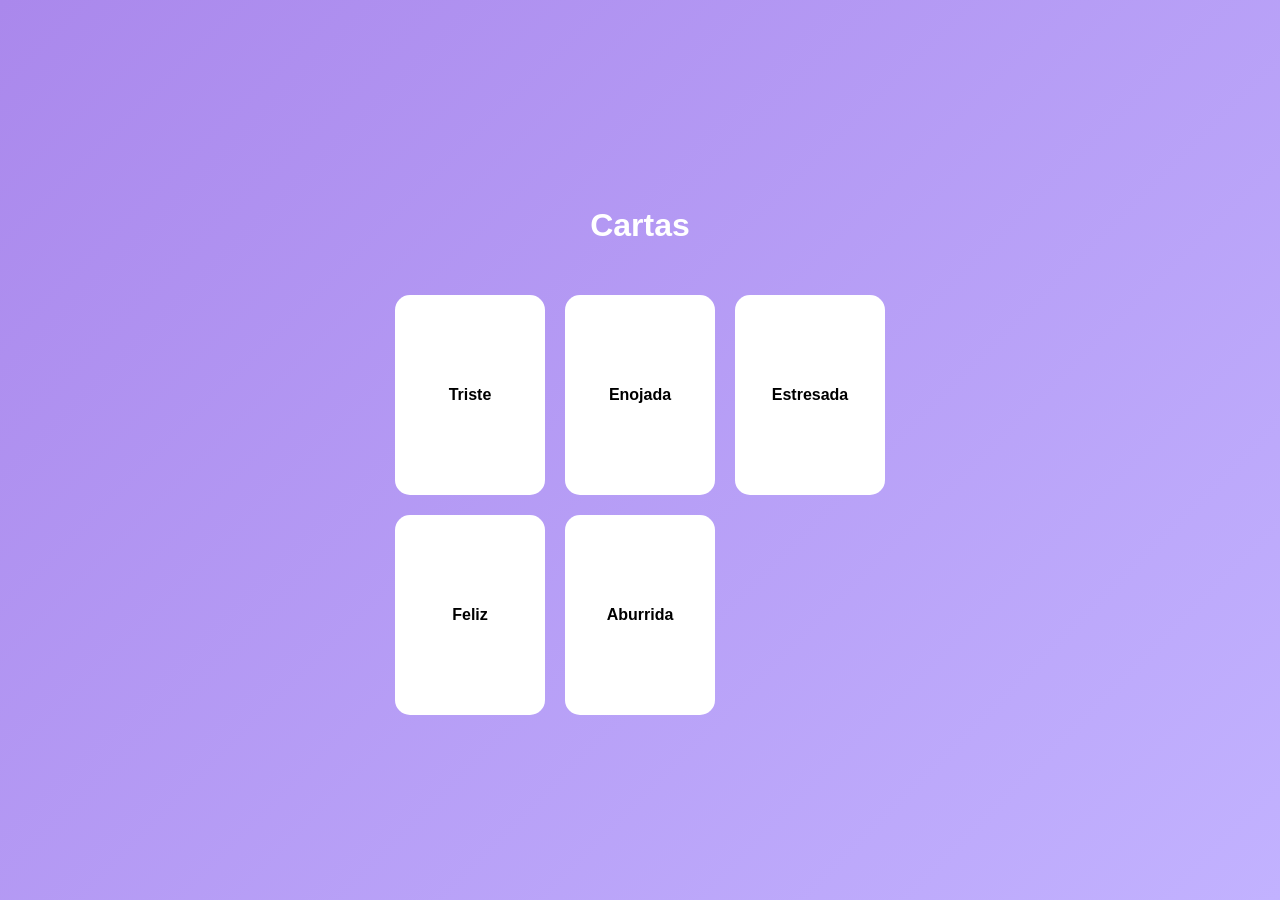
==== cartas.html @ 728882e6 "Create cartas.html" ====
<!DOCTYPE html>
<html lang="es">
<head>
<meta charset="UTF-8">
<title>Cartas</title>

<style>

body{
margin:0;
font-family:Segoe UI,sans-serif;
background:linear-gradient(135deg,#aa88ec,#c2b2ff);
display:flex;
flex-direction:column;
align-items:center;
justify-content:center;
height:100vh;
}

h1{
color:white;
}

.cartas{
display:grid;
grid-template-columns:repeat(3,150px);
gap:20px;
margin-top:30px;
}

.carta{
width:150px;
height:200px;
background:white;
border-radius:15px;
display:flex;
align-items:center;
justify-content:center;
cursor:pointer;
font-weight:bold;
transition:transform .2s;
}

.carta:hover{
transform:scale(1.05);
}

.modal{
position:fixed;
top:0;
left:0;
width:100%;
height:100%;
background:rgba(0,0,0,0.6);
display:none;
align-items:center;
justify-content:center;
}

.modalContenido{
background:white;
padding:30px;
border-radius:15px;
max-width:500px;
text-align:center;
}

button{
margin-top:20px;
padding:10px 20px;
border:none;
border-radius:10px;
background:#aa88ec;
color:white;
cursor:pointer;
}

</style>

</head>

<body>

<h1>Cartas</h1>

<div class="cartas">

<div class="carta" onclick="abrirCarta(1)">
Triste
</div>

<div class="carta" onclick="abrirCarta(2)">
Enojada
</div>

<div class="carta" onclick="abrirCarta(3)">
Estresada
</div>

<div class="carta" onclick="abrirCarta(4)">
Feliz
</div>

<div class="carta" onclick="abrirCarta(5)">
Aburrida
</div>

</div>

<div class="modal" id="modalCarta">

<div class="modalContenido">

<p id="textoCarta"></p>

<button onclick="cerrarCarta()">Cerrar</button>

</div>

</div>

<script>

function abrirCarta(numero){

const textos = {

1:"Esta bien que te sientas triste y que no te sientas bien, pero espero que alguna de mis estupidices te ayuden a alegrarte el día",

2:"Si estas enojada, porfavor que no sea conmigo jajaja, pero si es conmigo espero que me digas pa hablarlo y solucionarlo",

3:"Tu puedes, si te puedo ayudar en algo, por favor avisame, aunque sea solo para distraerte un ratito",

4:"Ojalá lo disfrutes y me cuentes el chisme jajajaja",

5:"Siempre que pueda te voy a reventar tu telefono con muchos reels, y si si se puede vamos a jugar billar"

};

document.getElementById("textoCarta").innerText = textos[numero];
document.getElementById("modalCarta").style.display = "flex";

}

function cerrarCarta(){

document.getElementById("modalCarta").style.display = "none";

}

</script>

</body>
</html>
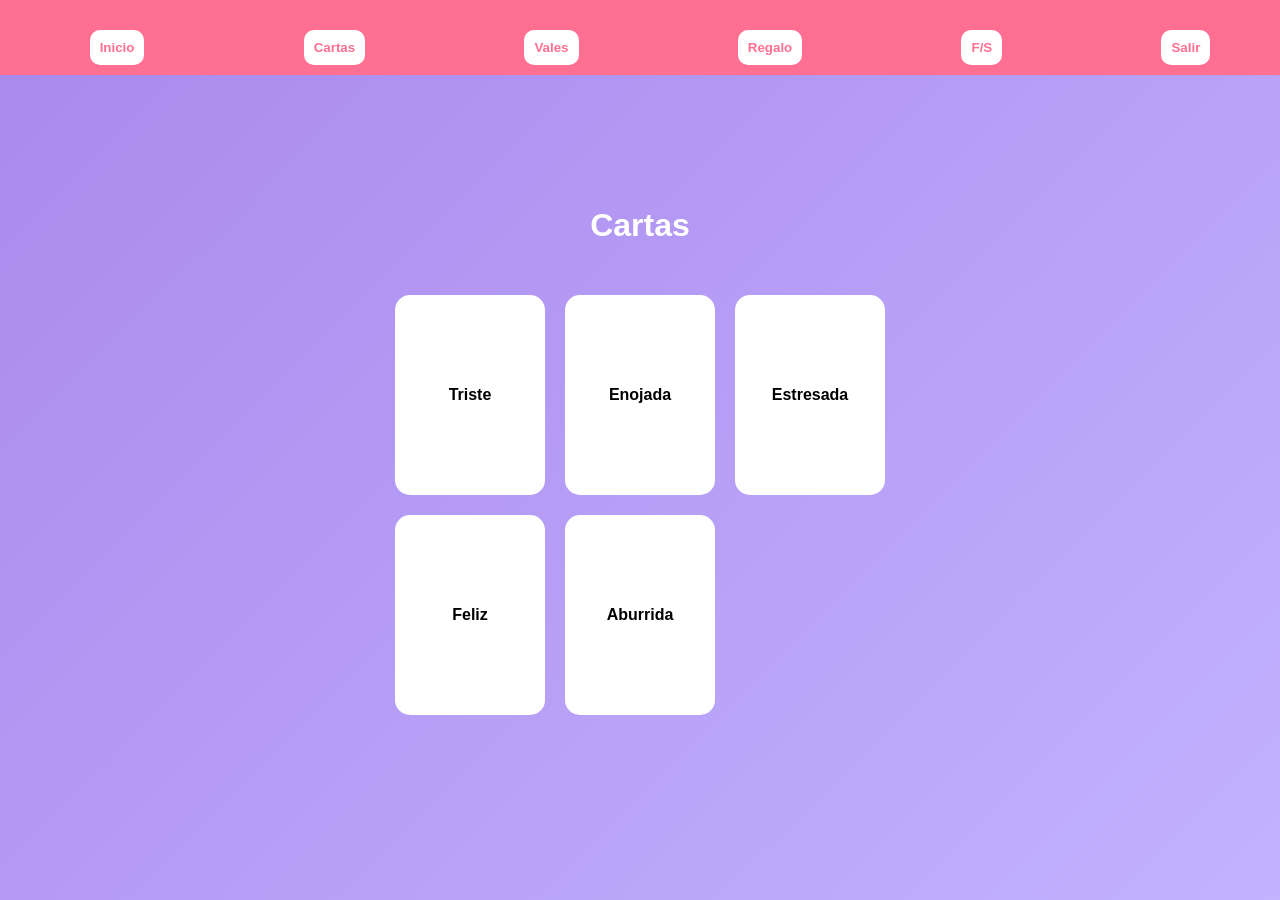
==== commit 69426461: "Update cartas.html" ====
--- a/cartas.html
+++ b/cartas.html
@@ -19,6 +19,26 @@
 
 h1{
 color:white;
+}
+
+.topbar{
+position:fixed;
+top:0;
+left:0;
+width:100%;
+background:#ff6f91;
+display:flex;
+justify-content:space-around;
+padding:10px;
+z-index:999;
+}
+
+.topbar button{
+background:white;
+color:#ff6f91;
+font-weight:bold;
+width:auto;
+padding:10px;
 }
 
 .cartas{
@@ -81,6 +101,17 @@
 
 <body>
 
+<div class="topbar">
+
+<button onclick="location.href='app.html'">Inicio</button>
+<button onclick="location.href='cartas.html'">Cartas</button>
+<button onclick="location.href='vales.html'">Vales</button>
+<button onclick="location.href='regalo.html'">Regalo</button>
+<button onclick="location.href='fs.html'">F/S</button>
+<button onclick="location.href='salir.html'">Salir</button>
+
+</div>
+  
 <h1>Cartas</h1>
 
 <div class="cartas">
